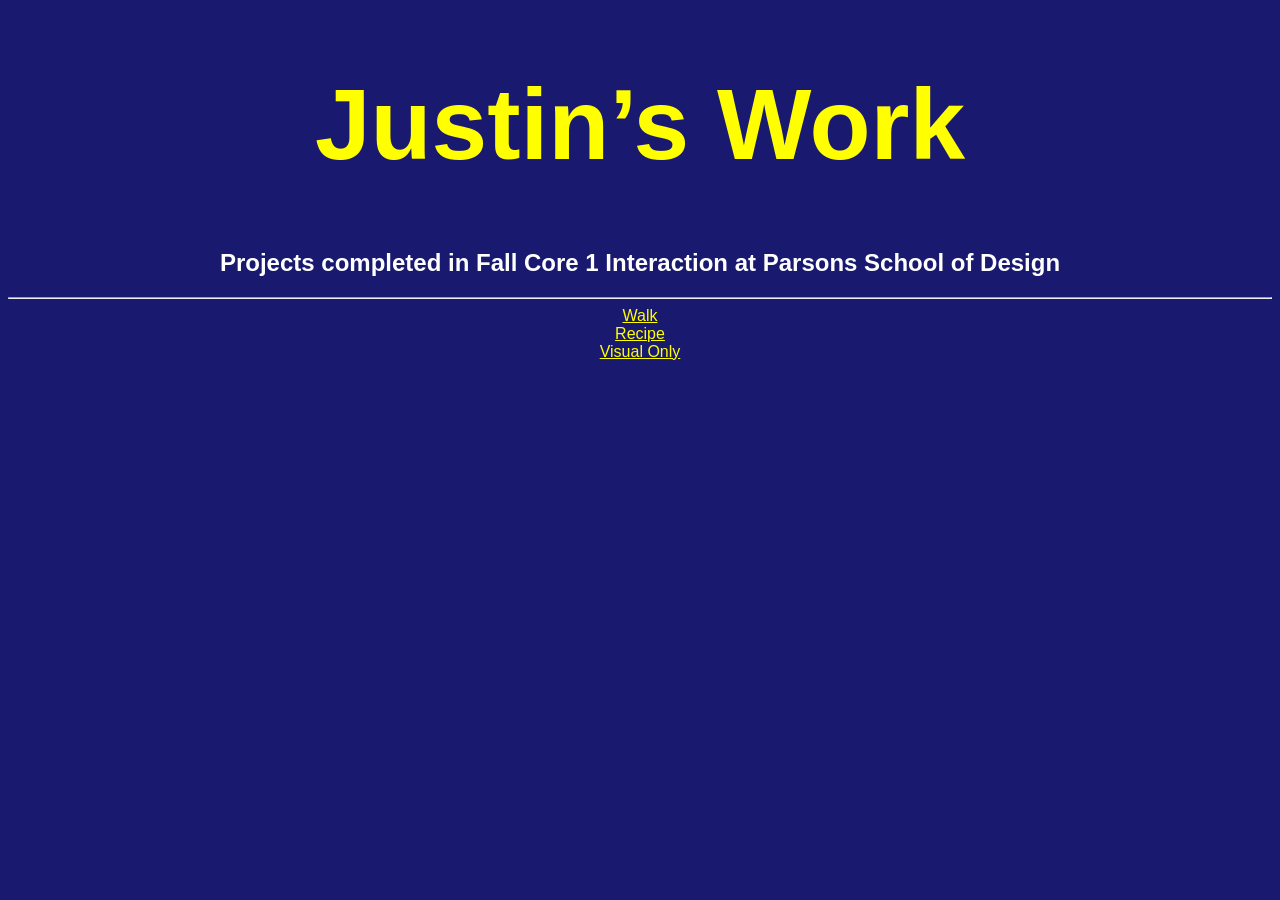
==== index.html @ 2e600bd4 "Main page changes" ====
<!DOCTYPE html>
<html>
<head>
  <meta charset="utf-8">
  <meta name="viewport" content="width=device-width, initial-scale=1">
  <link rel="stylesheet" type="text/css" href="main.css">
  <link rel="preconnect" href="https://fonts.googleapis.com">
  <link rel="preconnect" href="https://fonts.gstatic.com" crossorigin>
  <link href="https://fonts.googleapis.com/css2?family=Yatra+One&display=swap" rel="stylesheet">
   <link rel="icon" type="image/x-icon" href="favicon.png">
  <title>Justin's Awesome Core 1 Interaction Projects</title>
</head>
<body>
<div class="wrapper">
  <div class="heading">
    <h1>Justin&rsquo;s Work</h1>
    <h2>Projects completed in Fall Core 1 Interaction at Parsons School of Design</h2>
  </div>

<hr>

  <div class="entries">
    <div class="entry">
      <a href="projects/walk/index.html">Walk</a>
    </div>
    <div class="entry">
      <a href="projects/project2/index.html">Recipe</a>
    </div>
    <div class="entry">
      <a href="projects/visual/index.html">Visual Only</a>
    </div>
  </div>

</div>

</body>
</html>
---- main.css ----
body {
	background-color: midnightblue;
	font-family: helvetica;
	text-align: center;
}

h1 {
color: yellow;
font-size: 100px;


}

h2 {

	color: white;

}

a {
color: yellow;
}
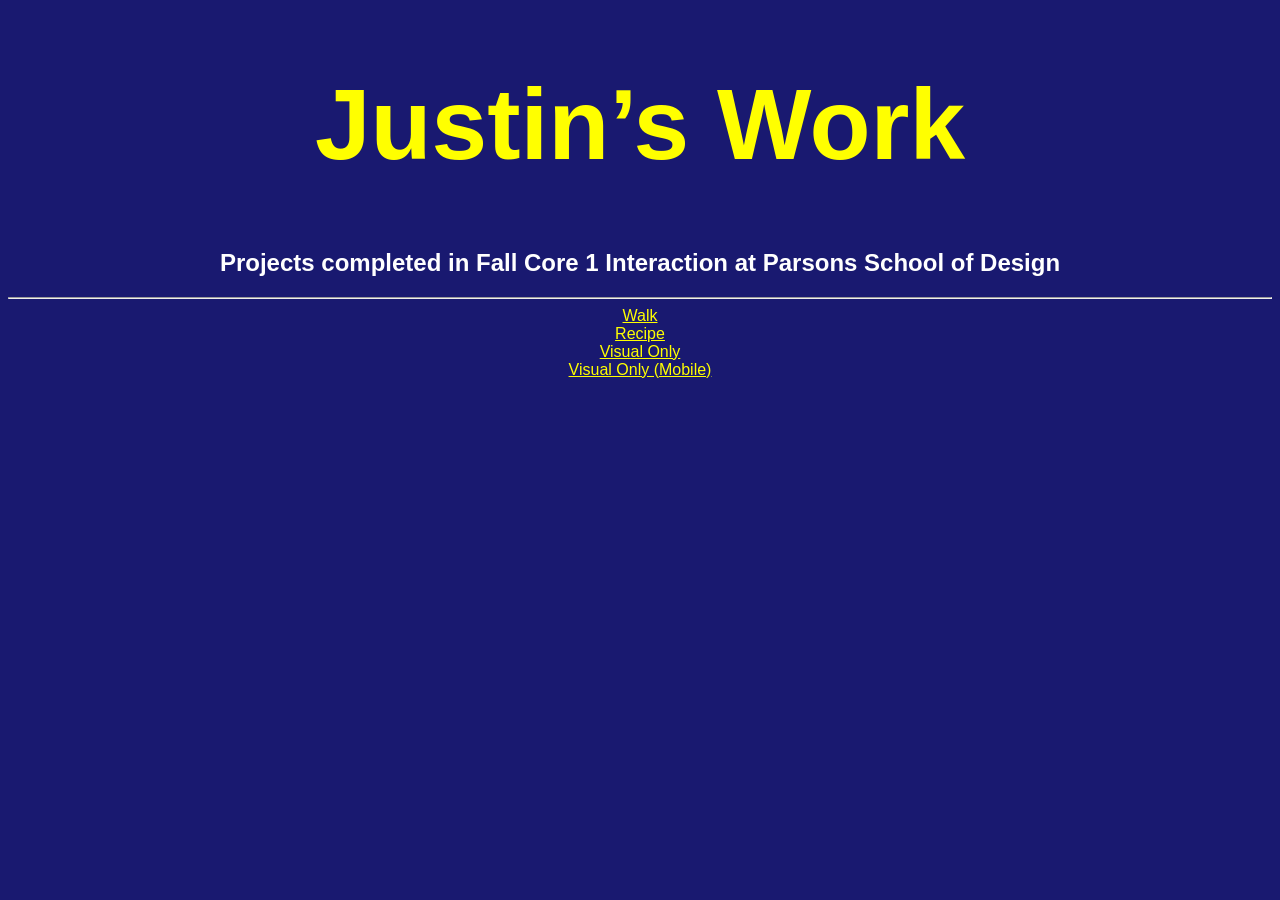
==== commit 3e939aed: "added mobile link" ====
--- a/index.html
+++ b/index.html
@@ -28,7 +28,10 @@
       <a href="projects/project2/index.html">Recipe</a>
     </div>
     <div class="entry">
-      <a href="projects/visual/index.html">Visual Only</a>
+      <a href="projects/project3/index.html">Visual Only</a>
+    </div>
+    <div class="entry">
+      <a href="projects/project3mobile/index.html">Visual Only (Mobile)</a>
     </div>
   </div>
 
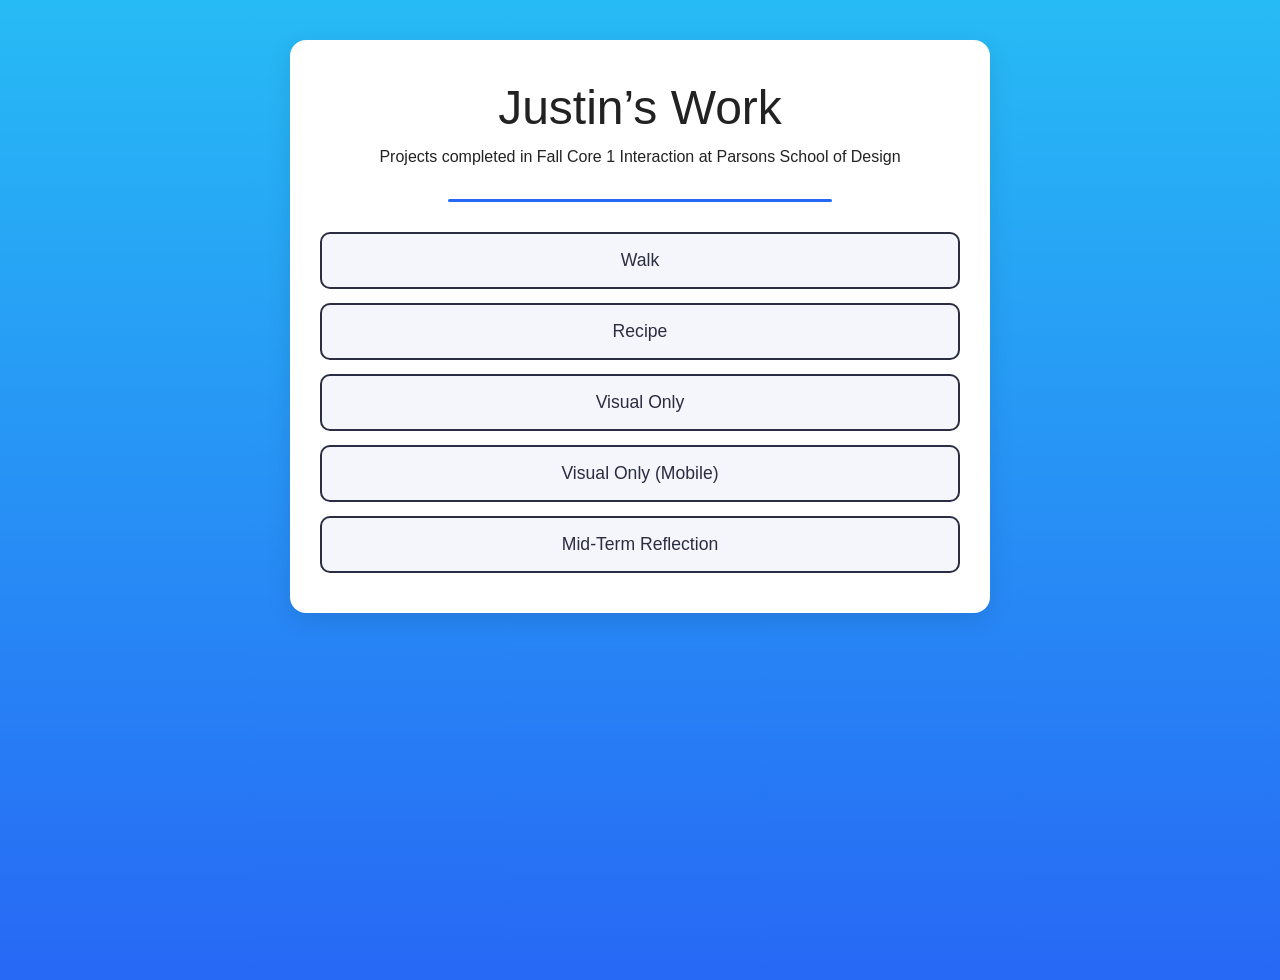
==== commit 0ac9314a: "Add files via upload" ====
--- a/index.html
+++ b/index.html
@@ -28,10 +28,13 @@
       <a href="projects/project2/index.html">Recipe</a>
     </div>
     <div class="entry">
-      <a href="projects/project3/index.html">Visual Only</a>
+      <a href="projects/project3/portfolio.html">Visual Only</a>
     </div>
     <div class="entry">
-      <a href="projects/project3mobile/index.html">Visual Only (Mobile)</a>
+      <a href="projects/project3mobile/mobile-portfolio.html">Visual Only (Mobile)</a>
+    </div>
+    <div class="entry">
+      <a href="projects/reflection/index.html">Mid-Term Reflection</a>
     </div>
   </div>
 
--- a/main.css
+++ b/main.css
@@ -1,23 +1,68 @@
 body {
-	background-color: midnightblue;
-	font-family: helvetica;
-	text-align: center;
+  margin: 0;
+  padding: 40px 20px;
+  min-height: 100vh;
+  font-family: Helvetica, Arial, sans-serif;
+  color: #222;
+  background: linear-gradient(-180deg, #27BBF5, #2768F5);
+}
+
+.wrapper {
+  max-width: 640px;
+  margin: 0 auto;
+  padding: 40px 30px;
+  background: #ffffff;
+  border-radius: 16px;
+  box-shadow: 0 8px 24px rgba(0, 0, 0, 0.1);
+}
+
+.heading {
+  text-align: center;
 }
 
 h1 {
-color: yellow;
-font-size: 100px;
-
-
+  margin: 0 0 10px;
+  font-family: Helvetica;
+  font-size: 3rem;
+  font-weight: normal;
 }
 
 h2 {
-
-	color: white;
-
+  margin: 0;
+  font-size: 1rem;
+  font-weight: normal;
+  line-height: 1.5;
 }
 
-a {
-color: yellow;
+hr {
+  margin: 30px auto;
+  width: 60%;
+  border: none;
+  border-top: 3px solid #2768F5;
+  border-radius: 2px;
 }
 
+.entries {
+  display: flex;
+  flex-direction: column;
+  gap: 14px;
+}
+
+.entry a {
+  display: block;
+  padding: 16px 20px;
+  font-size: 1.1rem;
+  text-align: center;
+  text-decoration: none;
+  color: #2b2d42;
+  background: #f4f6fb;
+  border: 2px solid #2b2d42;
+  border-radius: 10px;
+  transition: all 0.2s ease;
+}
+
+.entry a:hover {
+  color: #ffffff;
+  background: skyblue;
+  border-color: black;
+}
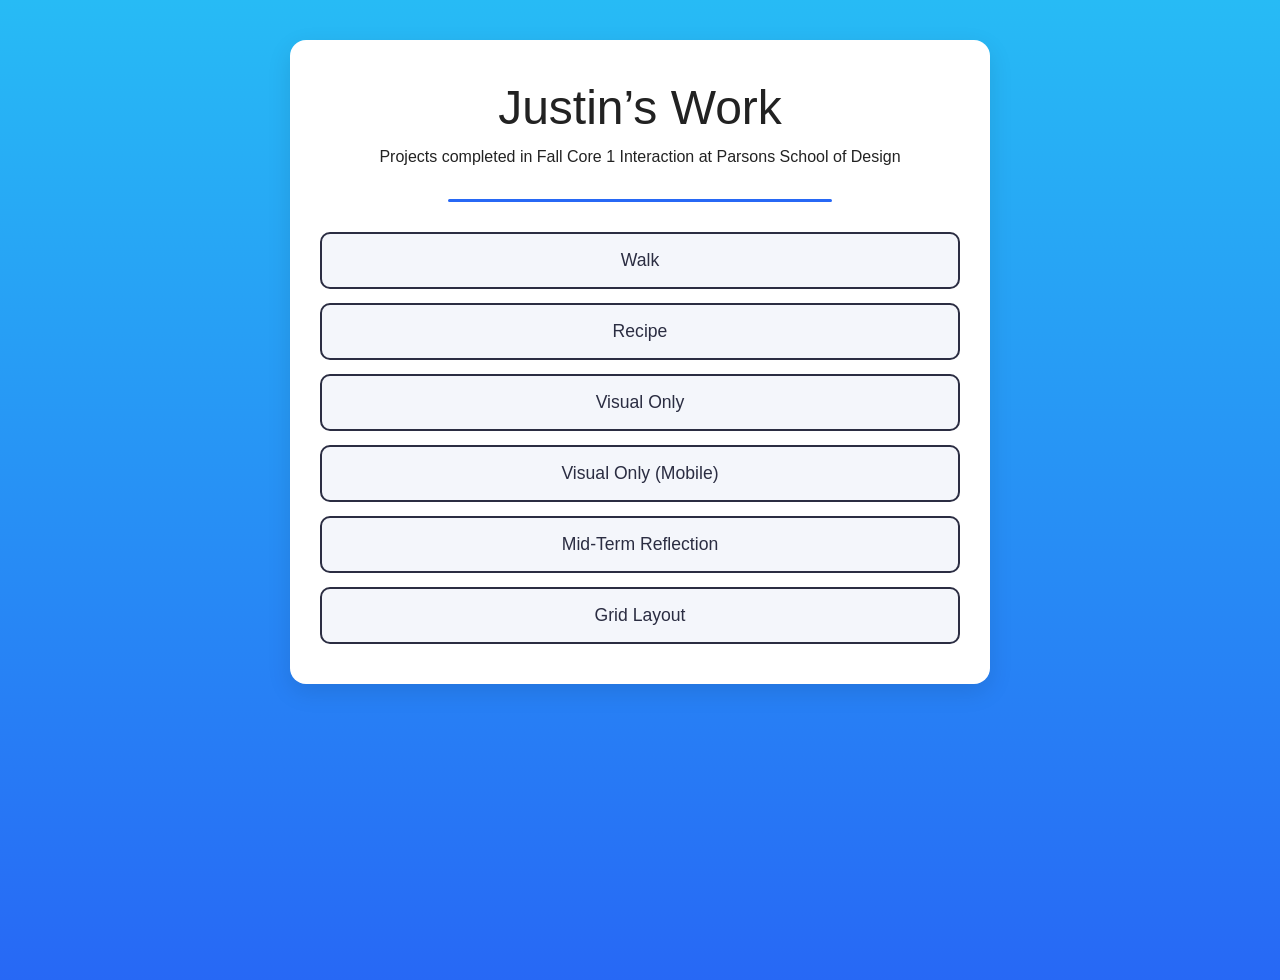
==== commit 9ce7a9d6: "Add files via upload" ====
--- a/index.html
+++ b/index.html
@@ -36,6 +36,9 @@
     <div class="entry">
       <a href="projects/reflection/index.html">Mid-Term Reflection</a>
     </div>
+    <div class="entry">
+      <a href="projects/grid/index.html">Grid Layout</a>
+    </div>
   </div>
 
 </div>
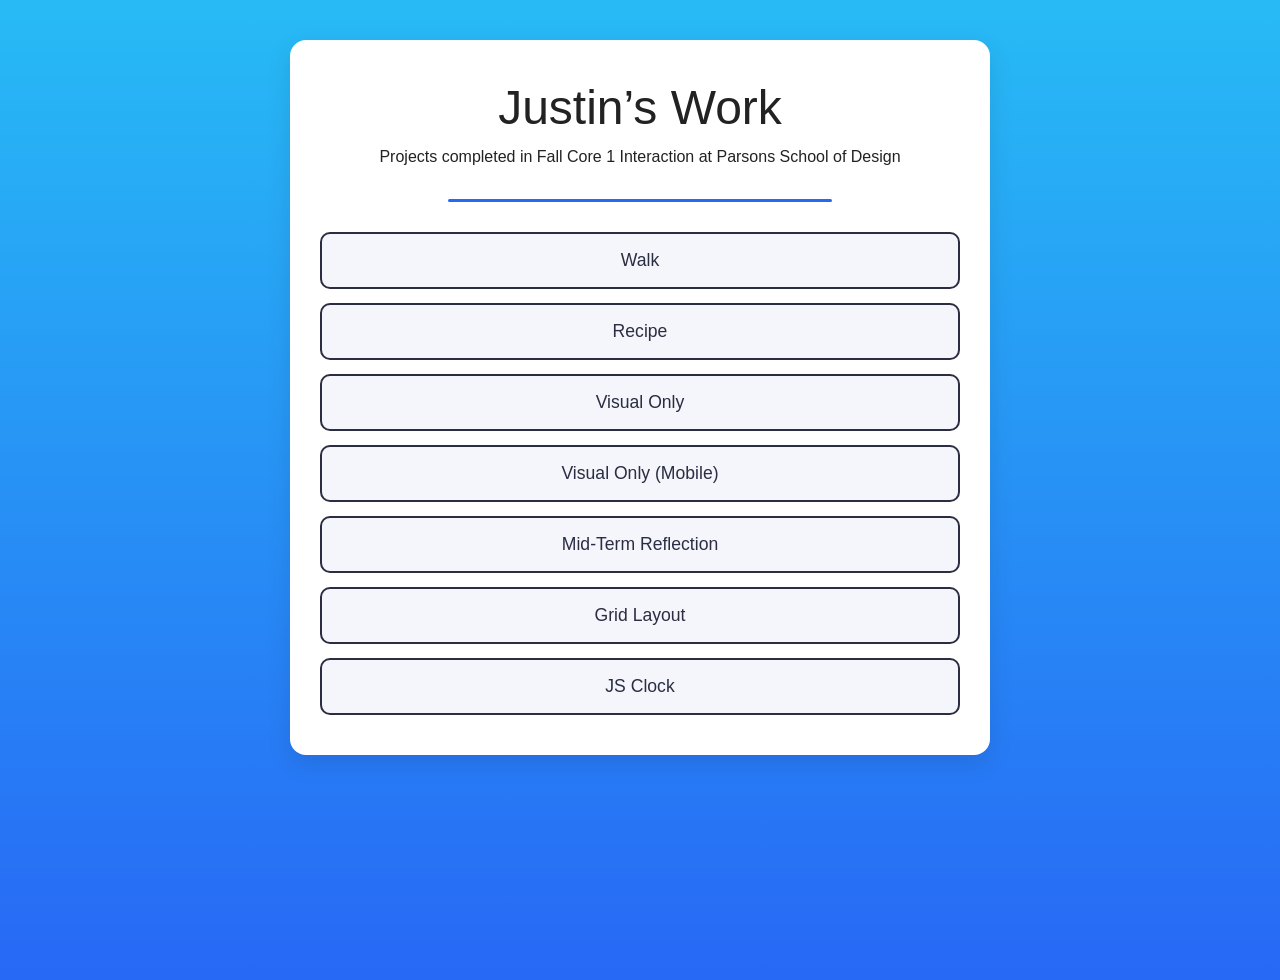
==== commit 8acefe5a: "Add files via upload" ====
--- a/index.html
+++ b/index.html
@@ -39,6 +39,9 @@
     <div class="entry">
       <a href="projects/grid/index.html">Grid Layout</a>
     </div>
+    <div class="entry">
+      <a href="projects/timeproject/index.html">JS Clock</a>
+    </div>
   </div>
 
 </div>
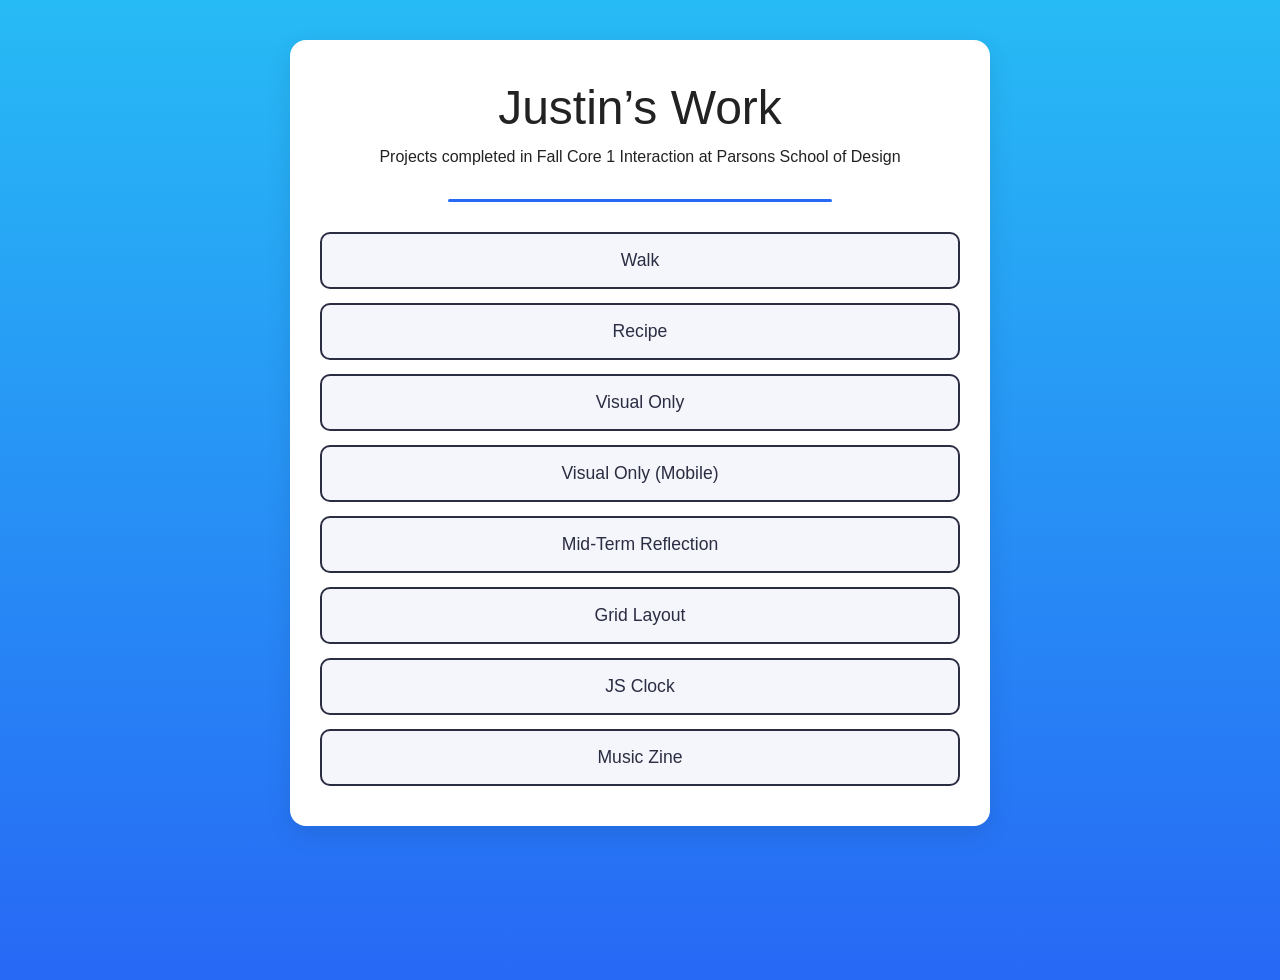
==== commit f781bdae: "main index change" ====
--- a/index.html
+++ b/index.html
@@ -42,6 +42,9 @@
     <div class="entry">
       <a href="projects/timeproject/index.html">JS Clock</a>
     </div>
+    <div class="entry">
+      <a href="projects/zine-project/index.html">Music Zine</a>
+    </div>
   </div>
 
 </div>
